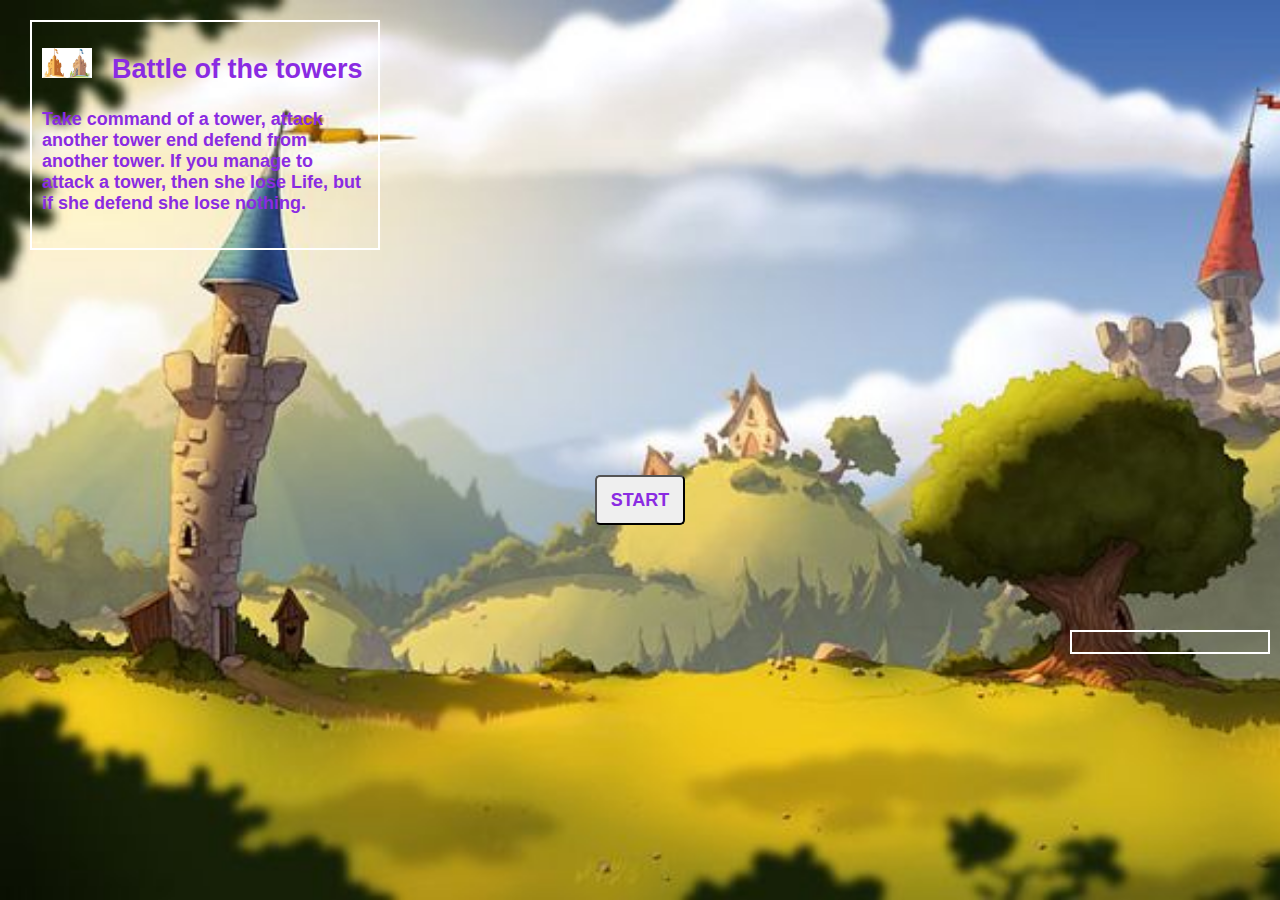
==== index.html @ 6d3332b2 "add file and create interface" ====
<!DOCTYPE html>
<html lang="en">
<head>
    <meta charset="UTF-8">
    <meta http-equiv="X-UA-Compatible" content="IE=edge">
    <meta name="viewport" content="width=device-width, initial-scale=1.0">
    <title>Battle of the towers</title>
    <link rel="stylesheet" href="style.css">
    <script defer src="./main.js"></script>
    <link rel="icon" href="./img/icon.png">
</head>
<body>
    <div class="game">
        <button class="btn" onclick="start()">START</button>
        <div class="discription">
            <img src="./img/Battle_towers.png" alt="towers" width="50px" height="30px">
            <h2>Battle of the towers</h2>
            <h4>Take command of a tower, attack another tower end defend from another tower. If you manage to attack a tower, then she lose  Life, but if she defend she lose nothing.
                </h4>
        </div>
        <div class="info">
            <!-- <h3>Game management tips</h3>
        step left: key A<br>
        step rihgt: key D<br>
        launching a projectile by the user: key space -->
        </div>
            </div>
</body>
</html>
---- style.css ----
*{
    box-sizing: border-box;
}


body{
    font-family: sans-serif;
    margin: auto;
    max-width: 1920px;
    height: 100vh;
    overflow: hidden;
}

.game{
    position: absolute;
    left: 0;
    top: 0;
    right: 0;
    bottom: 0;
    background-image: url('./img/bg_start.jpg');
    background-size: cover;
}

.btn{
    position: absolute;
    top: 50%;
    left: 50%;
    width: 90px;
    height: 50px;
    border-radius: 5px;
    transform: translate(-50%, 50%);
    font-size: 18px;
    font-weight: 900;
    color: blueviolet;
}


canvas{
    border: solid 2px;
    background-image: url('./img/bg_canvas.jpg');
    background-size: cover;
}

.discription{
    position: absolute;
    top: 0;
    left: 0;
    width: 350px;
    margin-top: 20px;
    margin-left: 30px;
    color: blueviolet;
    font-size: 18px;
    border: solid 2px white;
    padding: 10px;
}
.info{
    position: absolute;
    top: 70%;
    right: 10px;
    width: 200px;
    padding-top: 10px;
    color: white;
    border: solid 2px white;
    padding: 10px;
}

h2{
    display: inline-block;
    margin-left: 15px;
    margin-bottom: 0;
}

.tower-indicator{
    position: absolute;
    top: 50px;

}

.tower-indicator p{
    position: absolute;
    left: 50%;
    top: 50%;
    transform: translate(-50%, -50%);
    color: white;
    line-height: 1;
    margin: 0;
}
progress{
    height: 40px;
    border-radius: 0px;
}

.tower1{
    left: 20px;
}
.tower1 progress::-webkit-progress-value{
    background-color: darkgreen !important;
}
.tower1 progress{
    accent-color: darkgreen !important;
    color: darkgreen !important;
}

.tower2{
    right: 20px;
}

.tower2 progress::-webkit-progress-value{
    background-color: darkblue !important;
}
.tower2 progress{
    accent-color: darkblue !important;
    color: darkblue !important;
}

.game-over{
    position: absolute;
    top: 50%;
    left: 50%;
    transform: translate(-50%, -50%);
    line-height: 1;
    margin: 0;
    z-index: 999;
}
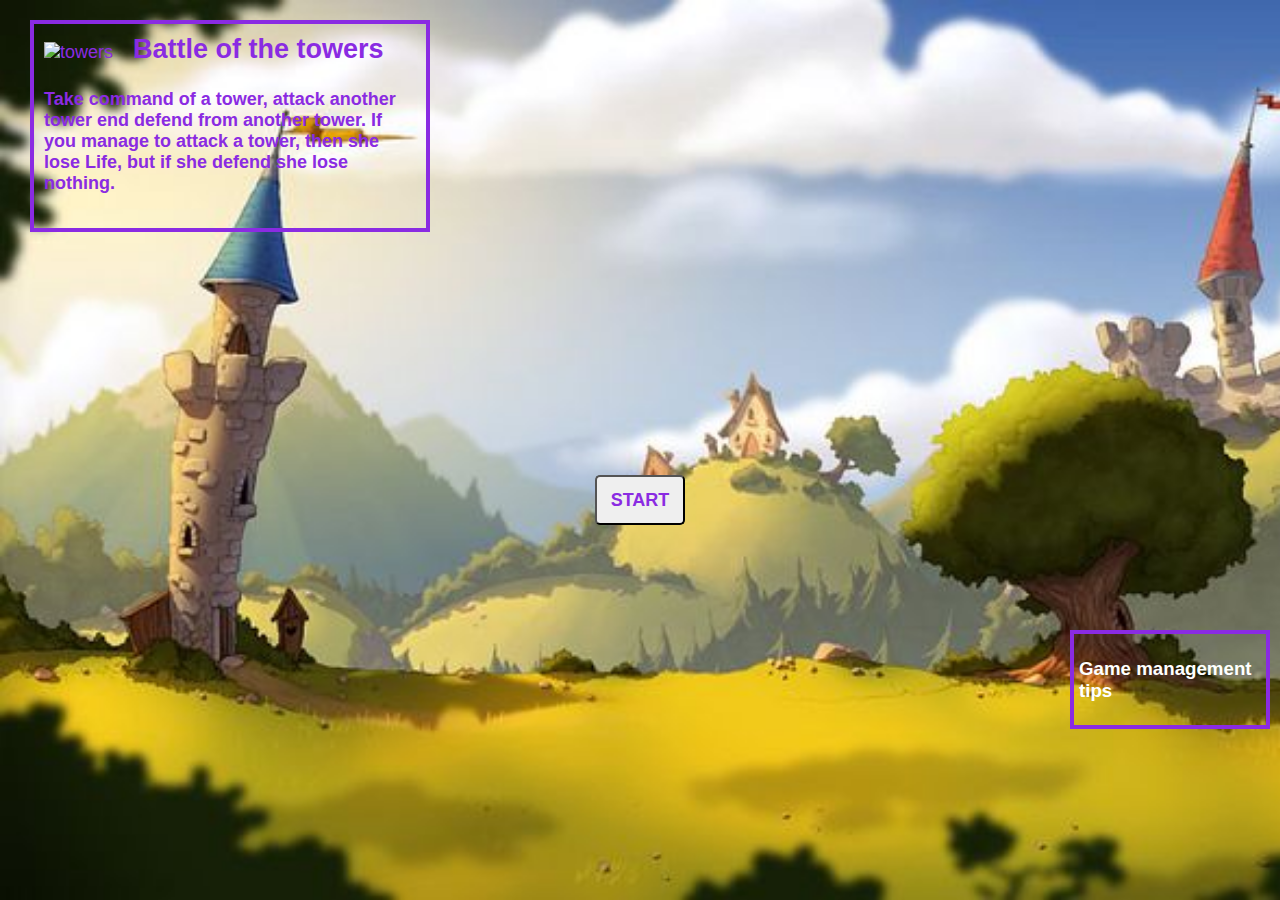
==== commit 2fc17cc4: "add style" ====
--- a/index.html
+++ b/index.html
@@ -13,16 +13,14 @@
     <div class="game">
         <button class="btn" onclick="start()">START</button>
         <div class="discription">
-            <img src="./img/Battle_towers.png" alt="towers" width="50px" height="30px">
+            <img src="./img/battle-towers.jpg" alt="towers" width="65px" height="50px">
             <h2>Battle of the towers</h2>
             <h4>Take command of a tower, attack another tower end defend from another tower. If you manage to attack a tower, then she lose  Life, but if she defend she lose nothing.
                 </h4>
         </div>
         <div class="info">
-            <!-- <h3>Game management tips</h3>
-        step left: key A<br>
-        step rihgt: key D<br>
-        launching a projectile by the user: key space -->
+            <h3>Game management tips</h3>
+        
         </div>
             </div>
 </body>
--- a/style.css
+++ b/style.css
@@ -45,14 +45,15 @@
     position: absolute;
     top: 0;
     left: 0;
-    width: 350px;
+    width: 400px;
     margin-top: 20px;
     margin-left: 30px;
     color: blueviolet;
     font-size: 18px;
-    border: solid 2px white;
+    border: solid 4px blueviolet;
     padding: 10px;
 }
+
 .info{
     position: absolute;
     top: 70%;
@@ -60,14 +61,16 @@
     width: 200px;
     padding-top: 10px;
     color: white;
-    border: solid 2px white;
-    padding: 10px;
+    border: solid 4px blueviolet;
+    padding: 5px;
+    font-weight: bold;
 }
 
 h2{
     display: inline-block;
     margin-left: 15px;
     margin-bottom: 0;
+    margin-top: 0;
 }
 
 .tower-indicator{
@@ -123,3 +126,22 @@
     z-index: 999;
 }
 
+
+.game-over p{
+    color: blueviolet;
+    font-size: 48px;
+    font-weight: bold;
+}
+
+.btn_restart{
+    position: absolute;
+    top: 62%;
+    left: 45%;
+    width: 100px;
+    height: 50px;
+    border-radius: 5px;
+    background-color: #b918be;
+    background-image: linear-gradient(19deg, #21D4FD 0%, #B721FF 100%);
+    color: white;
+    font-size: 24px;
+}
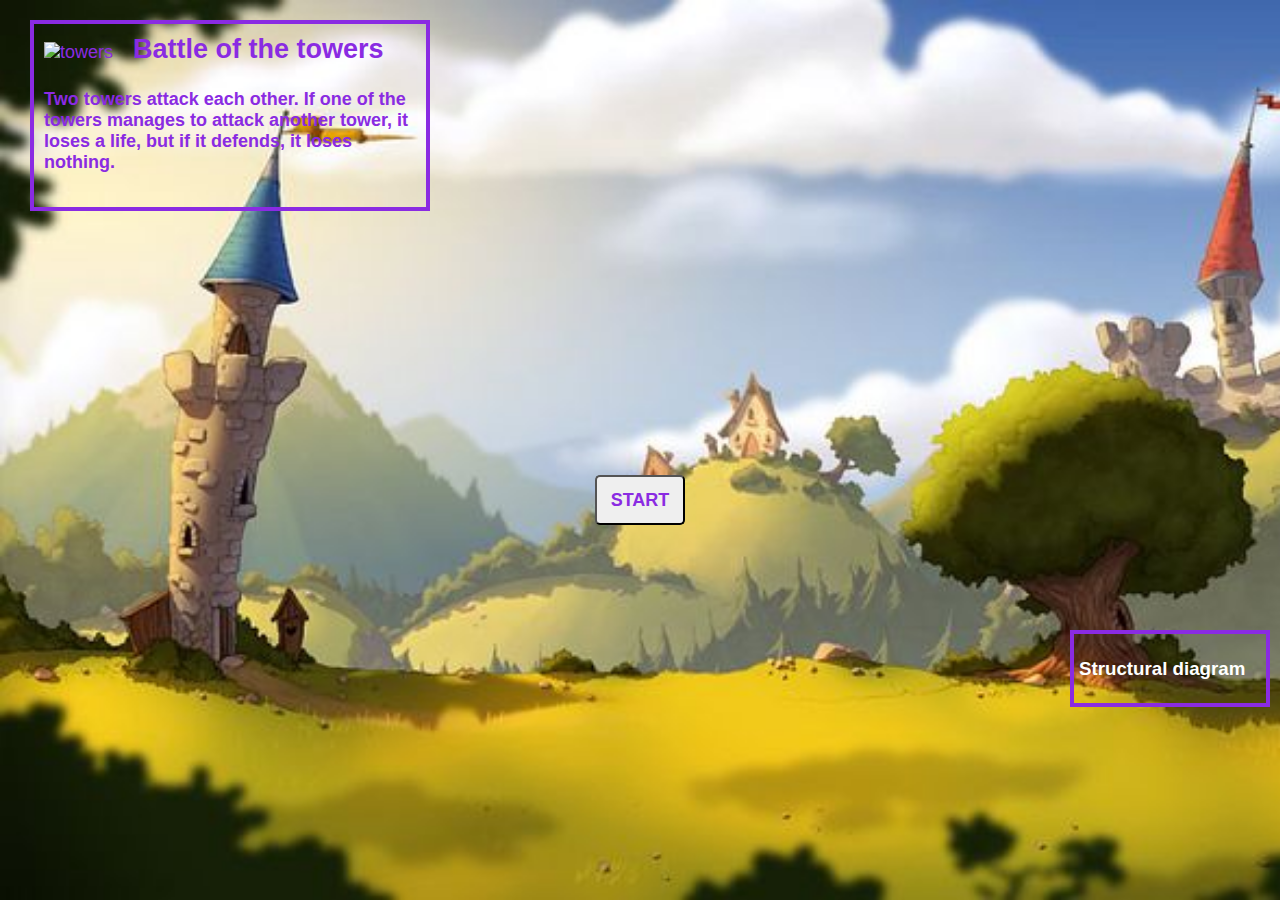
==== commit 55a68ad9: "create pause" ====
--- a/index.html
+++ b/index.html
@@ -15,13 +15,14 @@
         <div class="discription">
             <img src="./img/battle-towers.jpg" alt="towers" width="65px" height="50px">
             <h2>Battle of the towers</h2>
-            <h4>Take command of a tower, attack another tower end defend from another tower. If you manage to attack a tower, then she lose  Life, but if she defend she lose nothing.
+            <h4>Two towers attack each other. If one of the towers manages to attack another tower, it loses a life, but if it defends, it loses nothing.
                 </h4>
         </div>
         <div class="info">
-            <h3>Game management tips</h3>
+            <h3>Structural diagram</h3>
         
         </div>
+        <div class="bg_pause">PAUSE</div>
             </div>
 </body>
 </html>--- a/style.css
+++ b/style.css
@@ -133,9 +133,15 @@
     font-weight: bold;
 }
 
+.game-over span{
+    color: blueviolet;
+    font-size: 48px;
+    font-weight: bold;
+}
+
 .btn_restart{
     position: absolute;
-    top: 62%;
+    top: 72%;
     left: 45%;
     width: 100px;
     height: 50px;
@@ -145,3 +151,36 @@
     color: white;
     font-size: 24px;
 }
+
+.pausebtn{
+    position: absolute;
+    top: 8px;
+    right: 10px;
+    width: 35px;
+    height: 35px;
+    background-color: mediumslateblue;
+    border-radius: 999px;
+    z-index: 999;
+}
+
+.pausebtn img{
+    width: 100%;
+}
+
+.bg_pause{
+    position: absolute;
+    top: 0;
+    left: 0;
+    right: 0;
+    bottom: 0;
+    width: 100%;
+    height: 100%;
+    background: linear-gradient(0deg, rgba(0, 0, 0, .45) 0%, rgba(0, 0, 0, .45) 100%);
+    z-index: 100;
+    display: none;
+    justify-content: center;
+    align-items: center;
+    color:mediumblue;
+    font-size: 24px;
+    font-weight: bold;
+}
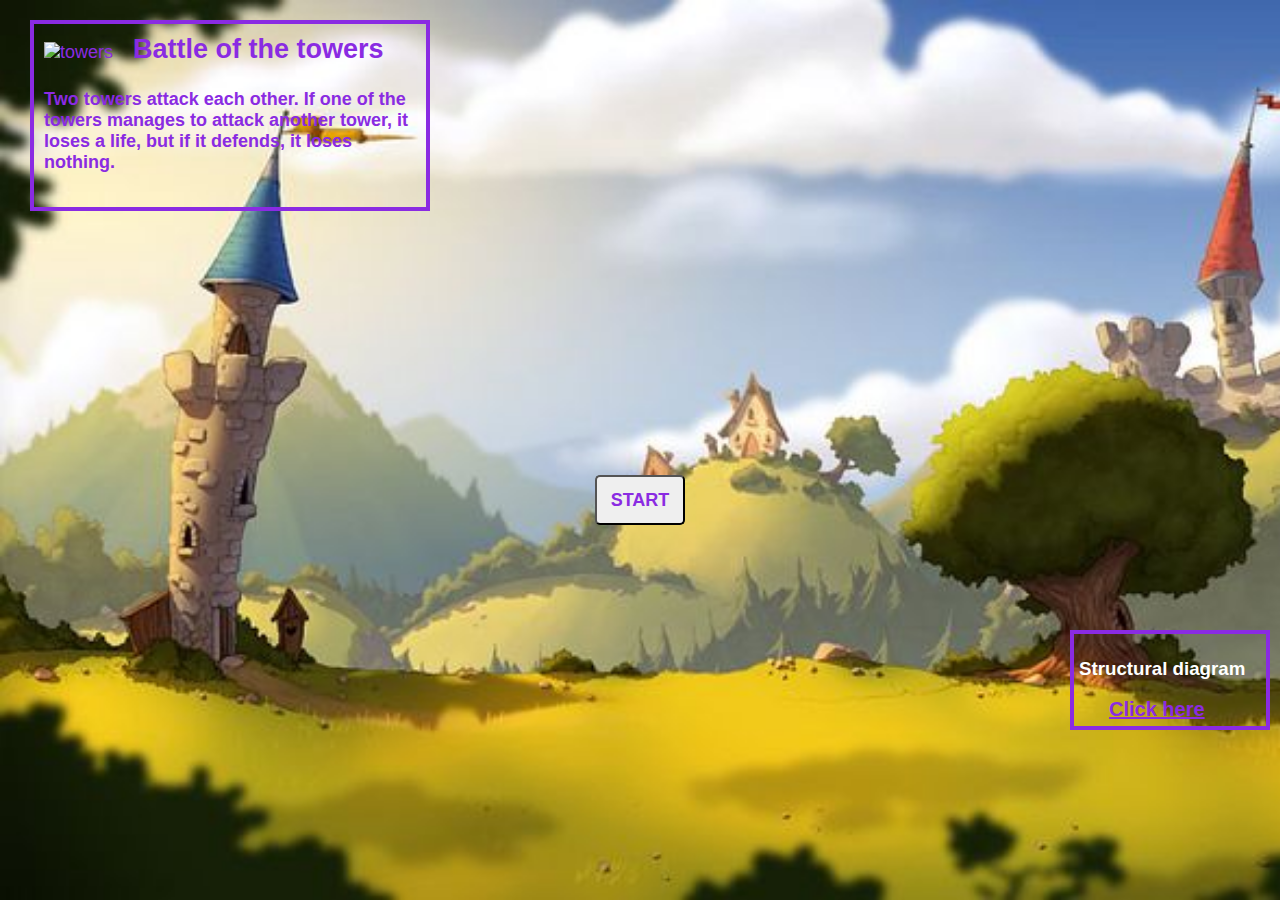
==== commit 545322ca: "add file for structural diagram" ====
--- a/index.html
+++ b/index.html
@@ -20,7 +20,7 @@
         </div>
         <div class="info">
             <h3>Structural diagram</h3>
-        
+            <a href="about.html" target="_blank">Click here</a>
         </div>
         <div class="bg_pause">PAUSE</div>
             </div>
--- a/style.css
+++ b/style.css
@@ -184,3 +184,34 @@
     font-size: 24px;
     font-weight: bold;
 }
+
+a:link{
+    color:blueviolet;
+   font-size:20px;
+   margin-left: 30px;
+ }
+ 
+ a:visited{
+   color: white;
+ }
+ 
+ a:hover{
+   color:blueviolet;
+ }
+ 
+ a:active{
+   color: white;
+    font-size:18px;
+ }
+
+ .a_info{
+    width: 100%;
+    height: 100vh;
+ }
+
+ .a_info img{
+    width: 70%;
+    height: 100vh;
+   
+ }
+
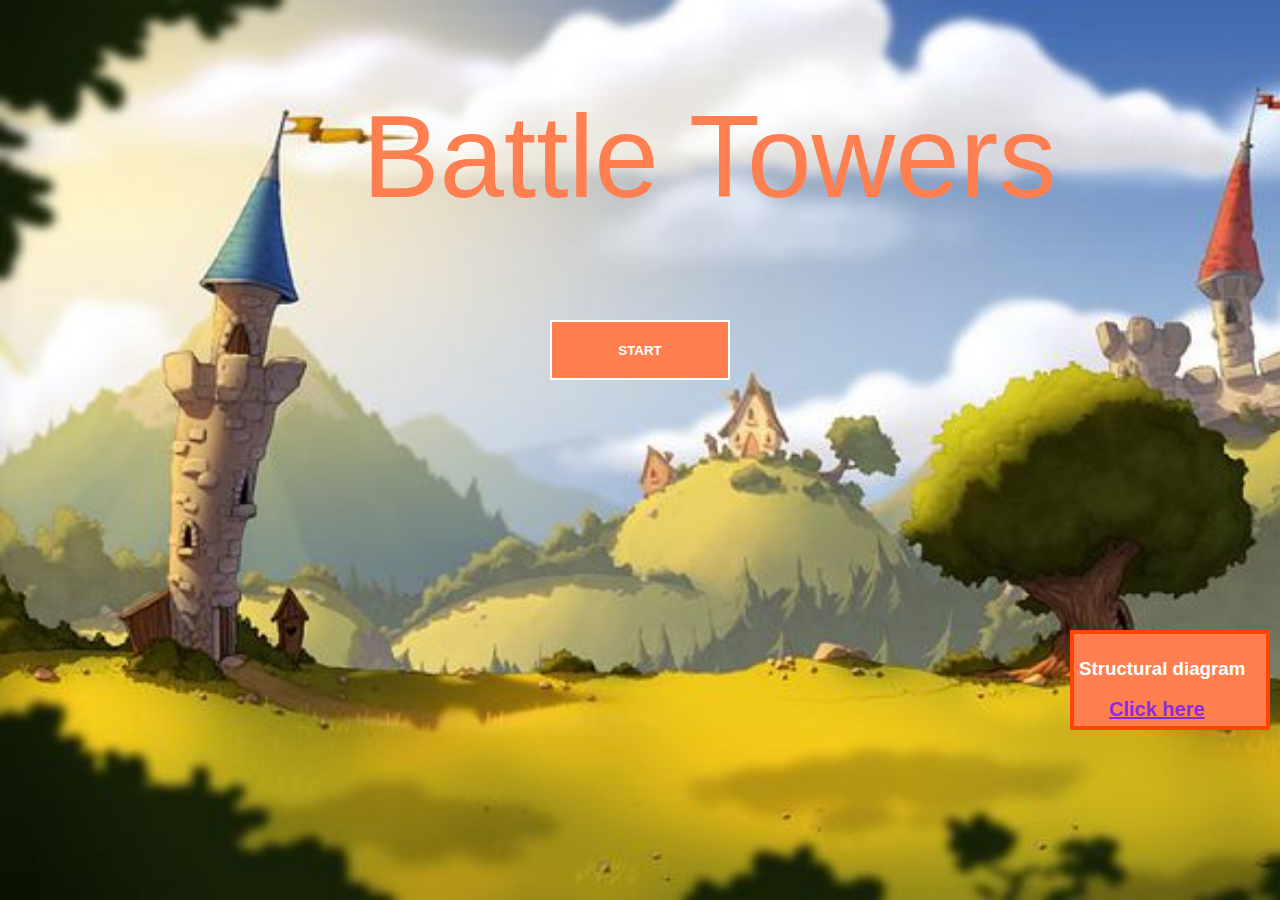
==== commit 9947163d: "style changes" ====
--- a/index.html
+++ b/index.html
@@ -1,28 +1,37 @@
 <!DOCTYPE html>
 <html lang="en">
-<head>
-    <meta charset="UTF-8">
-    <meta http-equiv="X-UA-Compatible" content="IE=edge">
-    <meta name="viewport" content="width=device-width, initial-scale=1.0">
+  <head>
+    <meta charset="UTF-8" />
+    <meta http-equiv="X-UA-Compatible" content="IE=edge" />
+    <meta name="viewport" content="width=device-width, initial-scale=1.0" />
     <title>Battle of the towers</title>
-    <link rel="stylesheet" href="style.css">
+    <link rel="stylesheet" href="style.css" />
+    <!--<script defer src="./main.js"></script>-->
+    <script defer src="./spritesrc.js"></script>
+    <script defer src="./moovenemy.js"></script>
+    <script defer src="./renderpause.js"></script>
+    <script defer src="./rendermoov.js"></script>
+    <script defer src="./updateenemy.js"></script>
+    <script defer src="./enemy.js"></script>
+    <script defer src="./functionenemy.js"></script>
+    <script defer src="./battleenemy.js"></script>
+    <script defer src="./atacktower.js"></script>
+    <script defer src="./damagetowers.js"></script>
+    <script defer src="./factoryenemy.js"></script>
     <script defer src="./main.js"></script>
-    <link rel="icon" href="./img/icon.png">
-</head>
-<body>
+    <link rel="icon" href="./img/icon.png" />
+  </head>
+  <body class = 'body'>
     <div class="game">
-        <button class="btn" onclick="start()">START</button>
-        <div class="discription">
-            <img src="./img/battle-towers.jpg" alt="towers" width="65px" height="50px">
-            <h2>Battle of the towers</h2>
-            <h4>Two towers attack each other. If one of the towers manages to attack another tower, it loses a life, but if it defends, it loses nothing.
-                </h4>
-        </div>
-        <div class="info">
-            <h3>Structural diagram</h3>
-            <a href="about.html" target="_blank">Click here</a>
-        </div>
-        <div class="bg_pause">PAUSE</div>
-            </div>
-</body>
-</html>+      <button class="btn" onclick="start()">START</button>
+      <div class="discription">
+        Battle Towers
+      </div>
+      <div class="info">
+        <h3>Structural diagram</h3>
+        <a href="about.html" target="_blank">Click here</a>
+      </div>
+      <div class="bg_pause">PAUSE</div>
+    </div>
+  </body>
+</html>
--- a/style.css
+++ b/style.css
@@ -1,217 +1,265 @@
-*{
-    box-sizing: border-box;
-}
-
-
-body{
-    font-family: sans-serif;
-    margin: auto;
-    max-width: 1920px;
-    height: 100vh;
-    overflow: hidden;
-}
-
-.game{
-    position: absolute;
-    left: 0;
-    top: 0;
-    right: 0;
-    bottom: 0;
-    background-image: url('./img/bg_start.jpg');
-    background-size: cover;
-}
-
-.btn{
-    position: absolute;
-    top: 50%;
-    left: 50%;
-    width: 90px;
-    height: 50px;
-    border-radius: 5px;
-    transform: translate(-50%, 50%);
-    font-size: 18px;
-    font-weight: 900;
-    color: blueviolet;
-}
-
-
-canvas{
-    border: solid 2px;
-    background-image: url('./img/bg_canvas.jpg');
-    background-size: cover;
-}
-
-.discription{
-    position: absolute;
-    top: 0;
-    left: 0;
-    width: 400px;
-    margin-top: 20px;
-    margin-left: 30px;
-    color: blueviolet;
-    font-size: 18px;
-    border: solid 4px blueviolet;
-    padding: 10px;
-}
-
-.info{
-    position: absolute;
-    top: 70%;
-    right: 10px;
-    width: 200px;
-    padding-top: 10px;
-    color: white;
-    border: solid 4px blueviolet;
-    padding: 5px;
-    font-weight: bold;
-}
-
-h2{
-    display: inline-block;
-    margin-left: 15px;
-    margin-bottom: 0;
-    margin-top: 0;
-}
-
-.tower-indicator{
-    position: absolute;
-    top: 50px;
-
-}
-
-.tower-indicator p{
-    position: absolute;
-    left: 50%;
-    top: 50%;
-    transform: translate(-50%, -50%);
-    color: white;
-    line-height: 1;
-    margin: 0;
-}
-progress{
-    height: 40px;
-    border-radius: 0px;
-}
-
-.tower1{
-    left: 20px;
-}
-.tower1 progress::-webkit-progress-value{
-    background-color: darkgreen !important;
-}
-.tower1 progress{
-    accent-color: darkgreen !important;
-    color: darkgreen !important;
-}
-
-.tower2{
-    right: 20px;
-}
-
-.tower2 progress::-webkit-progress-value{
-    background-color: darkblue !important;
-}
-.tower2 progress{
-    accent-color: darkblue !important;
-    color: darkblue !important;
-}
-
-.game-over{
-    position: absolute;
-    top: 50%;
-    left: 50%;
-    transform: translate(-50%, -50%);
-    line-height: 1;
-    margin: 0;
-    z-index: 999;
-}
-
-
-.game-over p{
-    color: blueviolet;
-    font-size: 48px;
-    font-weight: bold;
-}
-
-.game-over span{
-    color: blueviolet;
-    font-size: 48px;
-    font-weight: bold;
-}
-
-.btn_restart{
-    position: absolute;
-    top: 72%;
-    left: 45%;
-    width: 100px;
-    height: 50px;
-    border-radius: 5px;
-    background-color: #b918be;
-    background-image: linear-gradient(19deg, #21D4FD 0%, #B721FF 100%);
-    color: white;
-    font-size: 24px;
-}
-
-.pausebtn{
-    position: absolute;
-    top: 8px;
-    right: 10px;
-    width: 35px;
-    height: 35px;
-    background-color: mediumslateblue;
-    border-radius: 999px;
-    z-index: 999;
-}
-
-.pausebtn img{
-    width: 100%;
-}
-
-.bg_pause{
-    position: absolute;
-    top: 0;
-    left: 0;
-    right: 0;
-    bottom: 0;
-    width: 100%;
-    height: 100%;
-    background: linear-gradient(0deg, rgba(0, 0, 0, .45) 0%, rgba(0, 0, 0, .45) 100%);
-    z-index: 100;
-    display: none;
-    justify-content: center;
-    align-items: center;
-    color:mediumblue;
-    font-size: 24px;
-    font-weight: bold;
-}
-
-a:link{
-    color:blueviolet;
-   font-size:20px;
-   margin-left: 30px;
- }
- 
- a:visited{
-   color: white;
- }
- 
- a:hover{
-   color:blueviolet;
- }
- 
- a:active{
-   color: white;
-    font-size:18px;
- }
-
- .a_info{
-    width: 100%;
-    height: 100vh;
- }
-
- .a_info img{
-    width: 70%;
-    height: 100vh;
-   
- }
-
+* {
+  box-sizing: border-box;
+}
+
+body {
+  font-family: sans-serif;
+  margin: auto;
+  max-width: 1920px;
+  height: 100vh;
+  overflow: hidden;
+}
+
+.game {
+  position: absolute;
+  left: 0;
+  top: 0;
+  right: 0;
+  bottom: 0;
+  background-image: url("./img/bg_start.jpg");
+  background-size: cover;
+}
+
+.btn {
+  display: block;
+  color: white;
+  font-weight: 700;
+  text-decoration: none;
+  user-select: none;
+  padding: .5em 2em;
+  outline: none;
+  border: 2px solid;
+  border-radius: 1px;
+  transition: 0.2s;
+  margin-top: 25%;
+  margin-left: auto;
+  margin-right: auto;
+  background-color: coral;
+  width: 180px;
+  height: 60px;
+}
+
+.btn:hover {
+  background: chocolate;
+}
+
+canvas {
+  border: solid 2px;
+  background-image: url("./img/bg_canvas.jpg");
+  background-size: cover;
+}
+
+.discription {
+  position: absolute;
+  top: 10%;
+  left: 28.3%;
+  color: coral;
+  margin-left: auto;
+  margin-right: auto;
+  font-size: 116px;
+}
+
+.info {
+  position: absolute;
+  top: 70%;
+  right: 10px;
+  width: 200px;
+  padding-top: 10px;
+  color: white;
+  border: solid 4px orangered;
+  padding: 5px;
+  font-weight: bold;
+  background-color: coral;
+}
+
+h2 {
+  display: inline-block;
+  margin-left: 15px;
+  margin-bottom: 0;
+  margin-top: 0;
+}
+
+.tower-indicator {
+  position: absolute;
+  top: 50px;
+}
+
+.tower-indicator p {
+  position: absolute;
+  left: 50%;
+  top: 50%;
+  transform: translate(-50%, -50%);
+  color: white;
+  line-height: 1;
+  margin: 0;
+}
+
+progress {
+  height: 40px;
+  border-radius: 0px;
+}
+
+.tower1 {
+  left: 20px;
+}
+
+.tower1 progress::-webkit-progress-value {
+  background-color: darkgreen !important;
+}
+
+.tower1 progress {
+  accent-color: darkgreen !important;
+  color: darkgreen !important;
+}
+
+.tower2 {
+  right: 20px;
+}
+
+.tower2 progress::-webkit-progress-value {
+  background-color: pink !important;
+}
+
+.tower2 progress {
+  accent-color: pink !important;
+  color: pink !important;
+}
+
+.game-over {
+  position: absolute;
+  top: 35%;
+  left: 50%;
+  transform: translate(-50%, -50%);
+  line-height: 1;
+  margin: 0;
+  z-index: 999;
+}
+
+.game-over p {
+  color: black;
+  font-size: 26px;
+  font-weight: bold;
+  text-align: center;
+}
+
+.game-over .p {
+  color: coral;
+  font-size: 76px;
+  font-weight: bold;
+}
+
+
+.game-over span {
+  color: blueviolet;
+  font-size: 48px;
+  font-weight: bold;
+}
+
+.btn_restart {
+  position: absolute;
+  top: 80%;
+  left: 45%;
+  width: 140px;
+  height: 65px;
+  border-radius: 5px;
+  background-color: #b918be;
+  background-image: linear-gradient(19deg, coral 0%, orangered 100%);
+  color: white;
+  font-size: 24px;
+  border: solid white;
+}
+
+.pausebtn {
+  position: absolute;
+  top: 8px;
+  right: 10px;
+  width: 35px;
+  height: 35px;
+  background-color: coral;
+  border-radius: 999px;
+  z-index: 999;
+}
+
+.audioBtn {
+  position: absolute;
+  top: 8px;
+  right: 60px;
+  width: 35px;
+  height: 35px;
+  background-color: coral;
+  border-radius: 999px;
+  z-index: 999;
+  background-image: url(img/Speaker_Icon.svg.png);
+  background-size: contain;
+}
+
+.offCondition {
+  position: absolute;
+  top: 8px;
+  right: 60px;
+  width: 35px;
+  height: 35px;
+  background-color: mediumslateblue;
+  border-radius: 999px;
+  z-index: 999;
+  background-image: url(img/109-1095591_no-audio-icon-free-download-png-and-vector.png);
+  background-size: contain;
+}
+
+.pausebtn img {
+  width: 100%;
+}
+
+.bg_pause {
+  position: absolute;
+  top: 0;
+  left: 0;
+  right: 0;
+  bottom: 0;
+  width: 100%;
+  height: 100%;
+  background: linear-gradient(0deg,
+      rgba(0, 0, 0, 0.45) 0%,
+      rgba(0, 0, 0, 0.45) 100%);
+  z-index: 100;
+  display: none;
+  justify-content: center;
+  align-items: center;
+  color: mediumblue;
+  font-size: 24px;
+  font-weight: bold;
+}
+
+a:link {
+  color: blueviolet;
+  font-size: 20px;
+  margin-left: 30px;
+}
+
+a:visited {
+  color: white;
+}
+
+a:hover {
+  color: blueviolet;
+}
+
+a:active {
+  color: white;
+  font-size: 18px;
+}
+
+.a_info {
+  width: 100%;
+  height: 100vh;
+}
+
+.a_info img {
+  width: 70%;
+  height: 100vh;
+}
+
+.p {
+  font-size: 366px;
+  z-index: 9999;
+}
